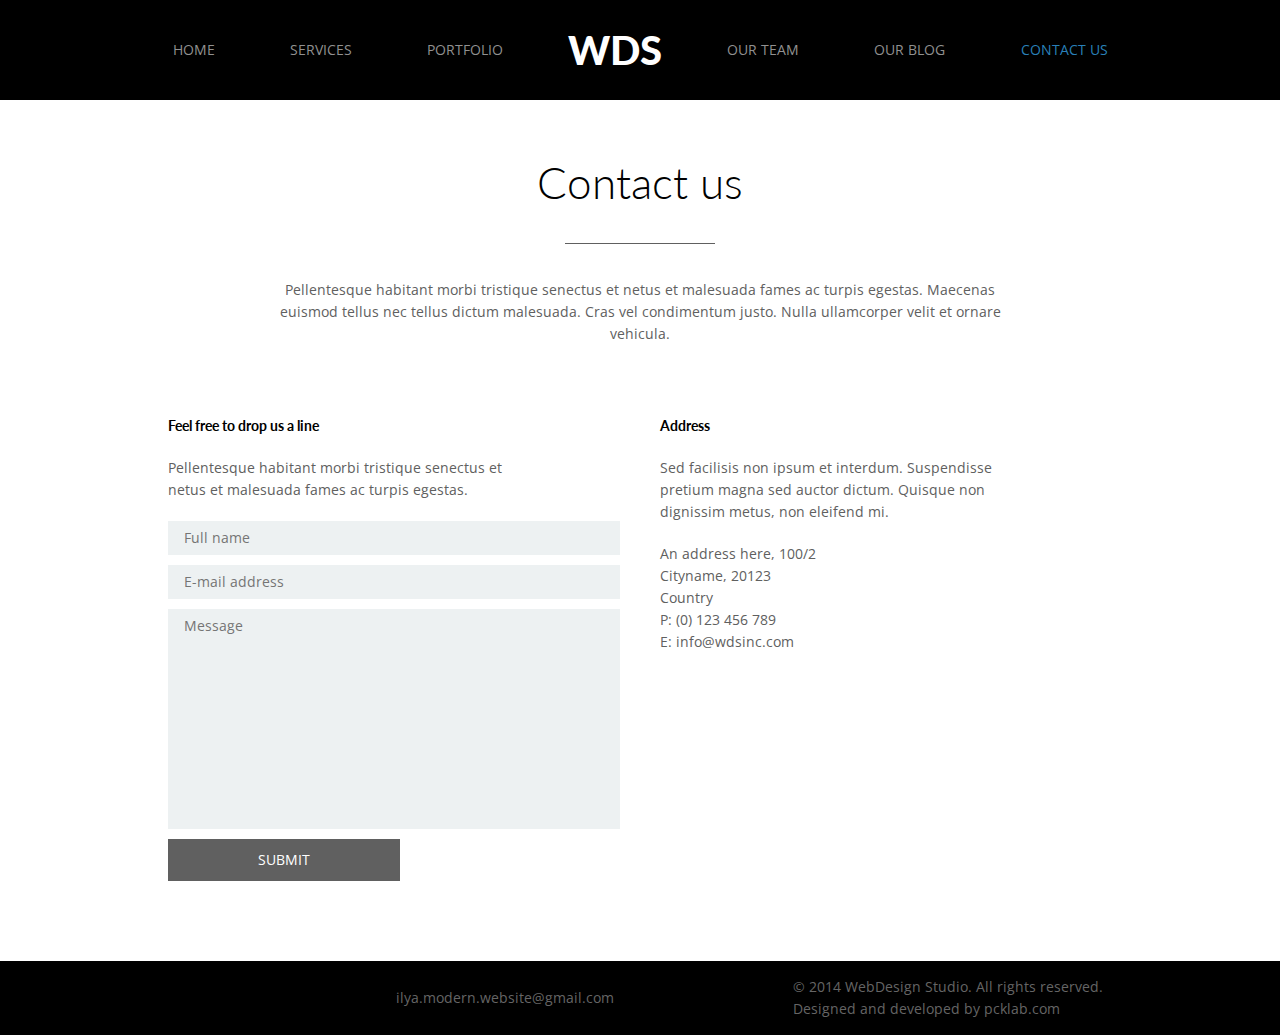
==== contacts.html @ 2964dbe5 "WDS" ====
<!DOCTYPE html>
<html lang="en">

<head>
  <meta charset="UTF-8">
  <meta name="viewport" content="width=device-width, initial-scale=1.0">
  <title>Contacts</title>
  <link rel="icon" href="images/logo-icon.png" type="image/png" />
  <link rel="preconnect" href="https://fonts.gstatic.com">
  <link href="https://fonts.googleapis.com/css2?family=Lato:wght@300;900&family=Open+Sans&display=swap" rel="stylesheet">
  <link rel="stylesheet" href="css/style.min.css">
</head>

<body>
  <div class="wrapper">
    <header class="header">
      
      <div class="header-navigation">
        <div class="container">
          <div class="burger">
            <span class="burger__line"></span>
          </div>
          <nav class="home-navigation__nav main-navigation">
            <ul class="main-navigation__list main-navigation__list--left">
              <li class="main-navigation__item">
                <a href="index.html" class="main-navigation__link">home</a>
              </li>
              <li class="main-navigation__item">
                <a href="services.html" class="main-navigation__link">services</a>
              </li>
              <li class="main-navigation__item">
                <a href="portfolio.html" class="main-navigation__link">Portfolio</a>
              </li>
            </ul>
            <a href="#" class="main-navigation__logo header-navigation__logo">WDS</a>
            <ul class="main-navigation__list main-navigation__list--right">
              <li class="main-navigation__item">
                <a href="our-team.html" class="main-navigation__link">our team</a>
              </li>
              <li class="main-navigation__item">
                <a href="our-blog.html" class="main-navigation__link">our blog</a>
              </li>
              <li class="main-navigation__item">
                <a href="#" class="main-navigation__link main-navigation__link--active">Contact us</a>
              </li>
            </ul>
          </nav>
        </div>
      </div>
    </header>
  
    <main class="main">
      <section class="contacts">
        <div class="container">
          <div class="contacts__block">
            <h2 class="contacts__title title-line">Contact us</h2>
            <p class="contacts__text text-description">
              Pellentesque habitant morbi tristique senectus et netus 
              et malesuada fames ac turpis egestas. Maecenas euismod 
              tellus nec tellus dictum malesuada. Cras vel condimentum 
              justo. Nulla ullamcorper velit et ornare vehicula.
            </p>
            <div class="contacts__items">
              <div class="contacts__item">
                <h4 class="contacts__item-title">
                  Feel free to drop us a line
                </h4>
                <div class="contacts__item-text-box text-description">
                  <p class="contacts__item-text">
                    Pellentesque habitant morbi tristique senectus et 
                    netus et malesuada fames ac turpis egestas. 
                  </p>
                </div>
                <form class="contacts__item-form">
                  <input type="text" class="contacts__item-input" placeholder="Full name">
                  <input type="email" class="contacts__item-input" placeholder="E-mail address">
                  <textarea class="contacts__item-area" placeholder="Message"></textarea>
                </form>
                <button class="contacts__item-btn" type="submit">submit</button>
              </div>
              <div class="contacts__item">
                <h4 class="contacts__item-title">
                  Address
                </h4>
                <div class="contacts__item-text-box text-description">
                  <p class="contacts__item-text">
                    Sed facilisis non ipsum et interdum. Suspendisse pretium magna sed auctor 
                    dictum. Quisque non dignissim metus, non eleifend mi. 
                  </p>
                </div>
                <div class="contacts__item-info-box text-description">
                  <p class="contacts__item-info">
                    An address here, 100/2 
                  </p>
                  <p class="contacts__item-info">
                    Cityname, 20123 
                  </p>
                  <p class="contacts__item-info">
                    Country 
                  </p>
                  <p class="contacts__item-info">
                    P: (0) 123 456 789 
                  </p>
                  <p class="contacts__item-info">
                    E: info@wdsinc.com
                  </p>
                </div>
                <iframe class="contacts__item-map" src="https://www.google.com/maps/embed?pb=!1m18!1m12!
                1m3!1d109980.86911801012!2d171.8429718929805!3d-43.5840769239
                3587!2m3!1f0!2f0!3f0!3m2!1i1024!2i768!4f13.1!3m3!1m2!1s0x6d2
                de6d2850617e5%3A0x500ef868479e210!2z0KXQvtGA0L7RgNCw0YLQsCwg
                0J3QvtCy0LDRjyDQl9C10LvQsNC90LTQuNGP!5e0!3m2!1sru!2sru!4v161
                8071864865!5m2!1sru!2sru" width="100%" height="200" style="border:0;" 
                allowfullscreen="" loading="lazy"></iframe>
              </div>
            </div>
          </div>
        </div>
      </section>
    </main>
    <footer class="footer">
      <div class="container">
        <div class="footer__body">
          <ul class="footer__social">
            <li class="footer__social-item">
              <a href="#" class="footer__social-link">
                <i class="fab fa-twitter"></i>
              </a>
            </li>
            <li class="footer__social-item">
              <a href="#" class="footer__social-link">
                <i class="fab fa-facebook-f"></i>
              </a>
            </li>
            <li class="footer__social-item">
              <a href="#" class="footer__social-link">
                <i class="fab fa-google-plus-g"></i>
              </a>
            </li>
            <li class="footer__social-item">
              <a href="#" class="footer__social-link">
                <i class="fab fa-pinterest-p"></i>
              </a>
            </li>
          </ul>
          <a href="mailto:ilya.modern.website@gmail.com" class="footer__my-link">
            ilya.modern.website@gmail.com
          </a>
          <div class="footer__text">
            <p class="footer__text-item">
              © 2014 WebDesign Studio. All rights reserved.<br>
              Designed and developed by pcklab.com
            </p>
          </div>
        </div>
      </div>
    </footer>
  </div>



  <script src="js/main.min.js"></script>
</body>

</html>
---- css/style.min.css ----
@import url(../css/all.min.css);.homepage__title,.main-navigation__logo{font-family:'Lato', sans-serif;font-weight:900}.homepage__label-text,.homepage__text,.homepage__link,.title-line{font-family:'Lato', sans-serif;font-weight:300}.blog__item-title-link,.article__item-title{font-family:'Lato', sans-serif;font-weight:400}.contacts__item-input::-webkit-input-placeholder, .contacts__item-area::-webkit-input-placeholder{font-family:'Open Sans', sans-serif;font-weight:400}.contacts__item-input::-moz-placeholder, .contacts__item-area::-moz-placeholder{font-family:'Open Sans', sans-serif;font-weight:400}.contacts__item-input:-ms-input-placeholder, .contacts__item-area:-ms-input-placeholder{font-family:'Open Sans', sans-serif;font-weight:400}.contacts__item-input::-ms-input-placeholder, .contacts__item-area::-ms-input-placeholder{font-family:'Open Sans', sans-serif;font-weight:400}body,.contacts__item-input,.contacts__item-input::placeholder,.contacts__item-area,.contacts__item-area::placeholder,.contacts__item-btn{font-family:'Open Sans', sans-serif;font-weight:400}html{-webkit-box-sizing:border-box;box-sizing:border-box}*,*::after,*::before{-webkit-box-sizing:inherit;box-sizing:inherit}ul[class],ol[class]{padding:0}body,h1,h2,h3,h4,h5,h6,p,ul,ol,li,figure,figcaption,blockquote,dl,dd{margin:0}ul[class]{list-style:none}img{max-width:100%;display:block}input,button,textarea,select{font:inherit}a{text-decoration:none}html,body,div,span,applet,object,iframe,h1,h2,h3,h4,h5,h6,p,blockquote,pre,a,abbr,acronym,address,big,cite,code,del,dfn,em,img,ins,kbd,q,s,samp,small,strike,strong,sub,sup,tt,var,b,u,i,center,dl,dt,dd,ol,ul,li,fieldset,form,label,legend,table,caption,tbody,tfoot,thead,tr,th,td,article,aside,canvas,details,embed,figure,figcaption,footer,header,hgroup,menu,nav,output,ruby,section,summary,time,mark,audio,video{margin:0;padding:0;border:0;font-size:100%;vertical-align:baseline}:focus{outline:0}article,aside,details,figcaption,figure,footer,header,hgroup,menu,nav,section{display:block}body{line-height:1}ol,ul{list-style:none}blockquote,q{quotes:none}blockquote:before,blockquote:after,q:before,q:after{content:'';content:none}table{border-collapse:collapse;border-spacing:0}input[type=search]::-webkit-search-cancel-button,input[type=search]::-webkit-search-decoration,input[type=search]::-webkit-search-results-button,input[type=search]::-webkit-search-results-decoration{-webkit-appearance:none;-moz-appearance:none}input[type=search]{-webkit-appearance:none;-moz-appearance:none;-webkit-box-sizing:content-box;box-sizing:content-box}textarea{overflow:auto;vertical-align:top;resize:vertical}audio,canvas,video{display:inline-block;*display:inline;*zoom:1;max-width:100%}audio:not([controls]){display:none;height:0}[hidden]{display:none}html{font-size:100%;-webkit-text-size-adjust:100%;-ms-text-size-adjust:100%}a:focus{outline:thin dotted}a:active,a:hover{outline:0}img{border:0;-ms-interpolation-mode:bicubic}figure{margin:0}form{margin:0}fieldset{border:1px solid #c0c0c0;margin:0 2px;padding:0.35em 0.625em 0.75em}legend{border:0;padding:0;white-space:normal;*margin-left:-7px}button,input,select,textarea{font-size:100%;margin:0;vertical-align:baseline;*vertical-align:middle}button,input{line-height:normal}button,select{text-transform:none}button,html input[type="button"],input[type="reset"],input[type="submit"]{-webkit-appearance:button;cursor:pointer;*overflow:visible}button[disabled],html input[disabled]{cursor:default}input[type="checkbox"],input[type="radio"]{-webkit-box-sizing:border-box;box-sizing:border-box;padding:0;*height:13px;*width:13px}input[type=search]{-webkit-appearance:textfield;-webkit-box-sizing:content-box;box-sizing:content-box}input[type="search"]::-webkit-search-cancel-button,input[type="search"]::-webkit-search-decoration{-webkit-appearance:none}button::-moz-focus-inner,input::-moz-focus-inner{border:0;padding:0}textarea{overflow:auto;vertical-align:top}table{border-collapse:collapse;border-spacing:0}html,button,input,select,textarea{color:#222}::-moz-selection{background:#b3d4fc;text-shadow:none}::selection{background:#b3d4fc;text-shadow:none}img{vertical-align:middle}fieldset{border:0;margin:0;padding:0}textarea{resize:vertical}.chromeframe{margin:0.2em 0;background:#ccc;color:#000;padding:0.2em 0}.slick-slider{position:relative;display:block;-webkit-box-sizing:border-box;box-sizing:border-box;-webkit-touch-callout:none;-webkit-user-select:none;-moz-user-select:none;-ms-user-select:none;user-select:none;-ms-touch-action:pan-y;touch-action:pan-y;-webkit-tap-highlight-color:transparent}.slick-list{position:relative;overflow:hidden;display:block;margin:0;padding:0}.slick-list:focus{outline:none}.slick-list.dragging{cursor:pointer;cursor:hand}.slick-slider .slick-track,.slick-slider .slick-list{-webkit-transform:translate3d(0, 0, 0);-ms-transform:translate3d(0, 0, 0);transform:translate3d(0, 0, 0)}.slick-track{position:relative;left:0;top:0;display:block;margin-left:auto;margin-right:auto}.slick-track:before,.slick-track:after{content:"";display:table}.slick-track:after{clear:both}.slick-loading .slick-track{visibility:hidden}.slick-slide{float:left;height:100%;min-height:1px;display:none}[dir="rtl"] .slick-slide{float:right}.slick-slide img{display:block}.slick-slide.slick-loading img{display:none}.slick-slide.dragging img{pointer-events:none}.slick-initialized .slick-slide{display:block}.slick-loading .slick-slide{visibility:hidden}.slick-vertical .slick-slide{display:block;height:auto;border:1px solid transparent}.slick-arrow.slick-hidden{display:none}html,body{height:100%}body{font-size:14px;line-height:22px}.wrapper{display:-webkit-box;display:-ms-flexbox;display:flex;-webkit-box-orient:vertical;-webkit-box-direction:normal;-ms-flex-direction:column;flex-direction:column;min-height:100%}.main{-webkit-box-flex:1;-ms-flex:1 0 auto;flex:1 0 auto}.footer{-webkit-box-flex:0;-ms-flex:0 0 auto;flex:0 0 auto}.container{max-width:975px;width:100%;margin:0 auto;padding:0 15px}.containerfluid{max-width:1920px;width:100%;margin:0 auto;padding:0 10px}.homepage{background-color:#2f3030;color:#fff}.homepage__block{padding:60px 0px;display:-webkit-box;display:-ms-flexbox;display:flex;-webkit-box-orient:vertical;-webkit-box-direction:normal;-ms-flex-direction:column;flex-direction:column;-webkit-box-align:center;-ms-flex-align:center;align-items:center;-webkit-box-pack:center;-ms-flex-pack:center;justify-content:center;min-height:100vh;color:inherit;position:relative;z-index:1}.homepage__block::before{content:"";position:absolute;top:0;left:0;right:0;bottom:0;background-color:rgba(0,0,0,0.4);z-index:-1}.homepage__label{margin-bottom:30px;max-width:80%;text-align:center}.homepage__label-text{font-size:16px;line-height:16px;position:relative;display:inline-block}.homepage__label-text::before{content:"";position:absolute;top:50%;left:-15px;-webkit-transform:translateY(-50%);-ms-transform:translateY(-50%);transform:translateY(-50%);width:6px;height:6px;border-radius:50%;background-color:#fff}.homepage__label-text::after{content:"";position:absolute;top:50%;right:-15px;-webkit-transform:translateY(-50%);-ms-transform:translateY(-50%);transform:translateY(-50%);width:6px;height:6px;border-radius:50%;background-color:#fff}.homepage__title{font-size:50px;line-height:50px;text-transform:uppercase;margin-bottom:30px;text-align:center;max-width:95%}.homepage__description{margin-bottom:80px;width:85%;text-align:center;display:inline-block;display:-webkit-box;display:-ms-flexbox;display:flex;-webkit-box-align:center;-ms-flex-align:center;align-items:center;-webkit-box-pack:center;-ms-flex-pack:center;justify-content:center}.homepage__text-lines{height:100%;width:15%;position:relative}.homepage__text-lines::before{content:"";position:absolute;top:calc(50% - 2px);-webkit-transform:translateY(-50%);-ms-transform:translateY(-50%);transform:translateY(-50%);left:0;width:100%;height:1px;border-radius:1px;background-color:#fff}.homepage__text-lines::after{content:"";position:absolute;bottom:calc(50% - 2px);-webkit-transform:translateY(-50%);-ms-transform:translateY(-50%);transform:translateY(-50%);left:0;width:100%;height:1px;border-radius:1px;background-color:#fff}.homepage__text{display:inline-block;font-size:16px;line-height:16px;max-width:70%;padding:0 15px}.homepage__link{font-size:14px;line-height:14px;padding:17px 40px;background-color:transparent;border:1px solid #fff;text-transform:uppercase;color:inherit;max-width:300px;text-align:center;-webkit-transition:all 0.5s;-o-transition:all 0.5s;transition:all 0.5s}.homepage__link:hover{-webkit-transition:all 0.5s;-o-transition:all 0.5s;transition:all 0.5s;background-color:#2980b9}.homepage__link:focus{-webkit-transition:all 0.5s;-o-transition:all 0.5s;transition:all 0.5s;background-color:#2980b9}.home-navigation{padding:40px 0;background-color:#fff}.home-navigation-sticky{position:-webkit-sticky;position:sticky;top:0;z-index:2;-webkit-box-shadow:2px 2px 5px rgba(0,0,0,0.2);box-shadow:2px 2px 5px rgba(0,0,0,0.2)}.main-navigation{display:-webkit-box;display:-ms-flexbox;display:flex;-webkit-box-align:center;-ms-flex-align:center;align-items:center;-webkit-box-pack:justify;-ms-flex-pack:justify;justify-content:space-between}.main-navigation__list{-webkit-box-flex:1;-ms-flex-positive:1;flex-grow:1;display:-webkit-box;display:-ms-flexbox;display:flex;-webkit-box-pack:justify;-ms-flex-pack:justify;justify-content:space-between;-webkit-box-align:center;-ms-flex-align:center;align-items:center}.main-navigation__list--left{margin-right:60px}.main-navigation__link{color:#909090;text-transform:uppercase;padding:5px;position:relative;display:inline-block;-webkit-transition:all 0.3s;-o-transition:all 0.3s;transition:all 0.3s}.main-navigation__link::after{content:"";position:absolute;bottom:5px;left:0;right:0;width:calc(100% - 10px);margin:auto;height:1px;background-color:#2980b9;-webkit-transform:scale(0);-ms-transform:scale(0);transform:scale(0);-webkit-transition:all 0.3s;-o-transition:all 0.3s;transition:all 0.3s}.main-navigation__link:hover{color:#2980b9;-webkit-transition:all 0.3s;-o-transition:all 0.3s;transition:all 0.3s}.main-navigation__link:hover::after{-webkit-transform:scale(1);-ms-transform:scale(1);transform:scale(1);-webkit-transition:all 0.3s;-o-transition:all 0.3s;transition:all 0.3s}.main-navigation__link--active{color:#2980b9}.main-navigation__logo{color:#000;font-size:40px;line-height:40px}.main-navigation__list--right{margin-left:60px}.info-block{padding:60px 0 65px;background:url(../images/bg.png)}.info-block__body{text-align:center}.info-block__description{margin-bottom:80px;display:inline-block}.info-block__row{display:-webkit-box;display:-ms-flexbox;display:flex;-ms-flex-wrap:wrap;flex-wrap:wrap;-webkit-box-pack:center;-ms-flex-pack:center;justify-content:center}.info-block__row-item{padding:10px 25px;display:-webkit-box;display:-ms-flexbox;display:flex;-webkit-box-orient:vertical;-webkit-box-direction:normal;-ms-flex-direction:column;flex-direction:column;-webkit-box-pack:end;-ms-flex-pack:end;justify-content:flex-end;max-width:158px}.info-block__row-item:hover .info-block__row-text{color:#2980b9}.info-block__row-image{margin-bottom:15px;display:-webkit-box;display:-ms-flexbox;display:flex;-webkit-box-align:center;-ms-flex-align:center;align-items:center;-webkit-box-pack:center;-ms-flex-pack:center;justify-content:center}.info-block__row-img{-o-object-fit:contain;object-fit:contain;max-width:100%;max-height:60px}.title-line{font-size:44px;line-height:44px;color:#000;position:relative;margin-bottom:35px;padding-bottom:40px;text-align:center;padding-left:5%;padding-right:5%}.title-line::after{content:"";position:absolute;bottom:0;left:0;right:0;margin:0 auto;width:150px;background-color:#606060;height:1px}.text-description{color:#606060;width:78%;text-align:center;display:inline-block}.our-clients{padding:80px 0 90px 0}.our-clients__body{text-align:center}.our-clients__description{margin-bottom:70px}.our-clients__row{display:-webkit-box;display:-ms-flexbox;display:flex;-webkit-box-pack:center;-ms-flex-pack:center;justify-content:center;-webkit-box-align:center;-ms-flex-align:center;align-items:center;width:100%;padding:0 30px}.our-clients__row-box{position:relative}.our-clients__row-arrow{font-size:22px;padding:5px;color:#000;background-color:transparent;position:absolute;top:50%;-webkit-transform:translateY(-50%);-ms-transform:translateY(-50%);transform:translateY(-50%);display:inline-block;z-index:1;cursor:pointer;-webkit-transition:all 0.5s;-o-transition:all 0.5s;transition:all 0.5s}.our-clients__row-arrow:hover{color:#2980b9;-webkit-transition:all 0.5s;-o-transition:all 0.5s;transition:all 0.5s}.our-clients__row-arrow:focus{color:#2980b9;-webkit-transition:all 0.5s;-o-transition:all 0.5s;transition:all 0.5s}.our-clients__row-arrow--left{left:0}.our-clients__row-arrow--right{right:0}.our-clients__row-item{width:20%;padding:5px;height:85px;opacity:0.7;-webkit-transition:all 0.5s;-o-transition:all 0.5s;transition:all 0.5s;overflow:hidden}.our-clients__row-item:hover{opacity:1;-webkit-transition:all 0.5s;-o-transition:all 0.5s;transition:all 0.5s}.our-clients__row-img{max-width:100%;max-height:100%;height:100%;margin:0 auto;-o-object-fit:contain;object-fit:contain}.footer{background-color:#000;padding:15px 0}.footer__body{display:-webkit-box;display:-ms-flexbox;display:flex;-webkit-box-pack:justify;-ms-flex-pack:justify;justify-content:space-between;-webkit-box-align:center;-ms-flex-align:center;align-items:center;color:#656565}.footer__social{display:-webkit-box;display:-ms-flexbox;display:flex;-webkit-box-align:center;-ms-flex-align:center;align-items:center;-ms-flex-wrap:wrap;flex-wrap:wrap;padding:0 10px;max-width:30%}.footer__social-item{margin-right:20px}.footer__social-item:last-child{margin-right:0px}.footer__social-link{color:inherit;-webkit-transition:all 0.5s;-o-transition:all 0.5s;transition:all 0.5s}.footer__social-link:hover{color:#2980b9;-webkit-transition:all 0.5s;-o-transition:all 0.5s;transition:all 0.5s}.footer__my-link{max-width:30%;color:inherit;padding:0 10px;-webkit-transition:all 0.5s;-o-transition:all 0.5s;transition:all 0.5s}.footer__my-link:hover{color:#2980b9;-webkit-transition:all 0.5s;-o-transition:all 0.5s;transition:all 0.5s}.footer__text{max-width:40%;color:inherit;padding:0 10px}.header-navigation{padding:30px 0;background-color:#000}.header-navigation__logo{color:#fff}.blog{padding:50px 0 80px 0}.blog__bock{text-align:center}.blog__text{margin-bottom:65px}.blog__items{display:-webkit-box;display:-ms-flexbox;display:flex;-webkit-box-pack:center;-ms-flex-pack:center;justify-content:center;-ms-flex-wrap:wrap;flex-wrap:wrap;margin:0 -2%}.blog__item{-webkit-box-flex:0;-ms-flex:0 0 50%;flex:0 0 50%;padding:0 2%;margin-bottom:50px}.blog__item-img-link{margin-bottom:12px;display:block;width:100%;height:240px}.blog__item-image{max-width:100%;width:100%;max-height:100%;height:100%;-o-object-fit:cover;object-fit:cover}.blog__item-title-link{display:block;margin-bottom:15px;font-size:20px;line-height:20px;color:#000;text-align:left}.blog__item-title-link:hover{text-decoration:underline}.blog__item-text{text-align:left;max-height:65px;overflow:hidden}.article{padding:55px 0}.article__block{display:-webkit-box;display:-ms-flexbox;display:flex;-webkit-box-orient:vertical;-webkit-box-direction:normal;-ms-flex-direction:column;flex-direction:column;-webkit-box-align:center;-ms-flex-align:center;align-items:center;text-align:center}.article-description{color:#606060;width:100%;text-align:center;display:inline-block}.article__block-text{margin-bottom:15px}.article__block-description{margin-bottom:30px}.article__item{display:-webkit-box;display:-ms-flexbox;display:flex;-webkit-box-orient:vertical;-webkit-box-direction:normal;-ms-flex-direction:column;flex-direction:column;-webkit-box-align:center;-ms-flex-align:center;align-items:center}.article__item-title{font-size:20px;line-height:20px;color:#000;margin-bottom:20px}.article__item-image-box{position:relative;width:67.7%;padding-bottom:45%;margin-bottom:40px}.article__item-image{position:absolute;top:0;left:0;height:100%;width:100%;-o-object-fit:cover;object-fit:cover}.article__item-text{display:block;position:relative;padding-bottom:10px;margin-bottom:30px}.article__item-text::after{content:"";position:absolute;bottom:0;left:0;right:0;margin:0 auto;width:150px;height:1px;background-color:#606060}.article__item-description{margin-bottom:30px}.article__comments{display:-webkit-box;display:-ms-flexbox;display:flex;-webkit-box-pack:center;-ms-flex-pack:center;justify-content:center;-ms-flex-wrap:wrap;flex-wrap:wrap;max-width:80%}.article__comments-item{display:-webkit-box;display:-ms-flexbox;display:flex;-webkit-box-orient:vertical;-webkit-box-direction:normal;-ms-flex-direction:column;flex-direction:column;margin-right:20px}.article__comments-item:last-child{margin-right:0}.article__comments-count{margin-bottom:8px}.article__comments-share{display:inline-block;padding:2px 4px;-webkit-box-shadow:2px 2px 2px rgba(0,0,0,0.2);box-shadow:2px 2px 2px rgba(0,0,0,0.2);border-radius:5px}.tweet-share{color:#000;background-color:#e8e8e8}.tweet-share__icon{color:#2980b9}.tweet-share-count{display:inline-block;padding:6px 20px;border:1px solid #000;border-radius:5px;position:relative}.tweet-share-count::after{content:"";position:absolute;bottom:-5px;left:40%;width:0;height:0;border-style:solid;border-width:4px 3px 0 3px;border-color:#000 transparent transparent transparent}.tweet-share-count::before{z-index:1;content:"";position:absolute;bottom:-3px;left:calc(40% + 1px);width:0;height:0;border-style:solid;border-width:3px 2px 0 2px;border-color:#fff transparent transparent transparent}.facebook-share{color:#fff;background-color:#4a67b7}.facebook-share__icon{background-color:#4a67b7}.facebook-share-count{display:inline-block;padding:6px 15px;border:1px solid #606060;border-radius:5px;position:relative;color:#606060}.facebook-share-count::after{content:"";position:absolute;bottom:-5px;left:20%;width:0;height:0;border-style:solid;border-width:4px 3px 0 3px;border-color:#606060 transparent transparent transparent}.facebook-share-count::before{z-index:1;content:"";position:absolute;bottom:-3px;left:calc(20% + 1px);width:0;height:0;border-style:solid;border-width:3px 2px 0 2px;border-color:#fff transparent transparent transparent}.portfolio{padding:60px 0 20px 0}.portfolio__block{display:-webkit-box;display:-ms-flexbox;display:flex;-webkit-box-orient:vertical;-webkit-box-direction:normal;-ms-flex-direction:column;flex-direction:column;-webkit-box-align:center;-ms-flex-align:center;align-items:center;text-align:center}.portfolio__text{margin-bottom:65px}.portfolio__items{width:100%;display:-webkit-box;display:-ms-flexbox;display:flex;-webkit-box-pack:center;-ms-flex-pack:center;justify-content:center;-ms-flex-wrap:wrap;flex-wrap:wrap;margin:0 -2% 30px -2%}.portfolio__item{-webkit-box-flex:1;-ms-flex:1 1 50%;flex:1 1 50%;padding:0 2%;margin-bottom:30px}.portfolio__item:hover .portfolio__item-link{text-shadow:2px 2px 2px rgba(0,0,0,0.4);-webkit-transition:all 0.5s;-o-transition:all 0.5s;transition:all 0.5s}.portfolio__item-image-box{display:block;position:relative;padding-bottom:51%;margin-bottom:8px}.portfolio__item-image{position:absolute;top:0;left:0;-o-object-fit:cover;object-fit:cover;width:100%;height:100%}.portfolio__item-link{font-size:16px;line-height:22px;color:#000;-webkit-transition:all 0.5s;-o-transition:all 0.5s;transition:all 0.5s;display:inline-block}.team{padding:60px 0 10px 0}.team__block{text-align:center}.team__text{margin-bottom:65px}.team__items{width:100%;display:-webkit-box;display:-ms-flexbox;display:flex;-webkit-box-pack:space-evenly;-ms-flex-pack:space-evenly;justify-content:space-evenly;-ms-flex-wrap:wrap;flex-wrap:wrap}.team__item{-webkit-box-flex:0;-ms-flex:0 0 25%;flex:0 0 25%;padding:0 1%;margin-bottom:60px}.team__item:hover .team__item-human-link{text-shadow:1px 2px 1px rgba(0,0,0,0.4);-webkit-transition:all 0.5s;-o-transition:all 0.5s;transition:all 0.5s}.team__item:hover .team__item-image{-webkit-transition:all 0.5s;-o-transition:all 0.5s;transition:all 0.5s;height:105%;width:105%}.team__item-image-box{position:relative;padding-bottom:104%;display:block;margin-bottom:10px;overflow:hidden}.team__item-image{position:absolute;top:0;left:0;height:100%;width:100%;-o-object-fit:cover;object-fit:cover;-webkit-transition:all 0.5s;-o-transition:all 0.5s;transition:all 0.5s}.team__item-human-link{-webkit-transition:all 0.5s;-o-transition:all 0.5s;transition:all 0.5s;color:#000;margin-bottom:15px;display:inline-block}.team__item-description{margin-bottom:20px}.team__socail{display:-webkit-box;display:-ms-flexbox;display:flex;-webkit-box-align:center;-ms-flex-align:center;align-items:center;-webkit-box-pack:center;-ms-flex-pack:center;justify-content:center;-ms-flex-wrap:wrap;flex-wrap:wrap}.team__socail-link{margin-right:20px;color:#000;font-size:16px;-webkit-transition:all 0.5s;-o-transition:all 0.5s;transition:all 0.5s}.team__socail-link:hover{color:#2980b9;-webkit-transition:all 0.5s;-o-transition:all 0.5s;transition:all 0.5s}.team__socail-link:last-child{margin-right:0}.services{padding:60px 0 50px 0}.services__block{text-align:center}.services__text{margin-bottom:60px}.services__items{display:-webkit-box;display:-ms-flexbox;display:flex;-ms-flex-wrap:wrap;flex-wrap:wrap;-webkit-box-pack:center;-ms-flex-pack:center;justify-content:center;margin:0 -2%}.services__item{-webkit-box-flex:1;-ms-flex:1 1 50%;flex:1 1 50%;padding:0 2%;display:-webkit-box;display:-ms-flexbox;display:flex;margin-bottom:30px}.services__item-image{display:block;width:30px;height:30px;margin-right:20px}.services__item-info{text-align:left}.services__item-title{margin-bottom:15px;font-family:'Lato', sans-serif;color:#000}.services__item-description{color:#606060;margin-bottom:15px;max-height:70px;overflow:hidden}.services__item-link{color:#606060;text-decoration:underline;-webkit-transition:all 0.3s;-o-transition:all 0.3s;transition:all 0.3s}.services__item-link:hover{color:#272727;-webkit-transition:all 0.3s;-o-transition:all 0.3s;transition:all 0.3s}.contacts{padding:60px 0}.contacts__block{text-align:center}.contacts__text{margin-bottom:70px}.contacts__items{display:-webkit-box;display:-ms-flexbox;display:flex;-ms-flex-wrap:wrap;flex-wrap:wrap;text-align:left;margin:0 -2%}.contacts__item{margin-bottom:20px;-webkit-box-flex:1;-ms-flex:1 1 50%;flex:1 1 50%;padding:0 2%}.contacts__item-title{margin-bottom:20px;font-family:'Lato', sans-serif;color:#000}.contacts__item-text-box{margin-bottom:20px}.contacts__item-text{text-align:left}.contacts__item-form{display:-webkit-box;display:-ms-flexbox;display:flex;-webkit-box-orient:vertical;-webkit-box-direction:normal;-ms-flex-direction:column;flex-direction:column;margin-bottom:10px}.contacts__item-input{margin-bottom:10px;padding:5px 15px;border:1px solid transparent;-webkit-transition:all 0.3s;-o-transition:all 0.3s;transition:all 0.3s;background-color:#edf1f2;font-size:14px;line-height:22px}.contacts__item-input::-webkit-input-placeholder{font-size:14px;line-height:22px}.contacts__item-input::-moz-placeholder{font-size:14px;line-height:22px}.contacts__item-input:-ms-input-placeholder{font-size:14px;line-height:22px}.contacts__item-input::-ms-input-placeholder{font-size:14px;line-height:22px}.contacts__item-input::placeholder{font-size:14px;line-height:22px}.contacts__item-input:hover{border:1px solid #2980b9;-webkit-transition:all 0.3s;-o-transition:all 0.3s;transition:all 0.3s}.contacts__item-input:focus{border:1px solid #2980b9;-webkit-transition:all 0.3s;-o-transition:all 0.3s;transition:all 0.3s}.contacts__item-area{-webkit-transition:all 0.3s;-o-transition:all 0.3s;transition:all 0.3s;padding:5px 15px;border:1px solid transparent;background-color:#edf1f2;height:220px;resize:none;font-size:14px;line-height:22px}.contacts__item-area::-webkit-input-placeholder{font-size:14px;line-height:22px}.contacts__item-area::-moz-placeholder{font-size:14px;line-height:22px}.contacts__item-area:-ms-input-placeholder{font-size:14px;line-height:22px}.contacts__item-area::-ms-input-placeholder{font-size:14px;line-height:22px}.contacts__item-area::placeholder{font-size:14px;line-height:22px}.contacts__item-area:hover{border:1px solid #2980b9;-webkit-transition:all 0.3s;-o-transition:all 0.3s;transition:all 0.3s}.contacts__item-area:focus{border:1px solid #2980b9;-webkit-transition:all 0.3s;-o-transition:all 0.3s;transition:all 0.3s}.contacts__item-btn{padding:10px 90px;border:none;color:#fff;text-transform:uppercase;font-size:14px;line-height:22px;background-color:#606060;-webkit-transition:all 0.5s;-o-transition:all 0.5s;transition:all 0.5s}.contacts__item-btn:hover{background-color:#2980b9;-webkit-transition:all 0.5s;-o-transition:all 0.5s;transition:all 0.5s}.contacts__item-btn:focus{background-color:#2980b9;-webkit-transition:all 0.5s;-o-transition:all 0.5s;transition:all 0.5s}.contacts__item-info-box{text-align:left;margin-bottom:20px}.burger{width:40px;height:30px;display:none;position:relative}.burger__line{position:absolute;left:0;bottom:calc(50% - 1px);width:100%;height:2px;background-color:#fff;display:block;-webkit-transition:all 0.5s;-o-transition:all 0.5s;transition:all 0.5s}.burger::before{content:"";position:absolute;top:calc(100% - 1px);left:0;width:100%;height:2px;background-color:#fff;display:block;-webkit-transition:all 0.5s;-o-transition:all 0.5s;transition:all 0.5s}.burger::after{content:"";position:absolute;bottom:calc(100% - 1px);left:0;width:100%;height:2px;background-color:#fff;display:block;-webkit-transition:all 0.5s;-o-transition:all 0.5s;transition:all 0.5s}.burger.active .burger__line{-webkit-transform:scale(0);-ms-transform:scale(0);transform:scale(0);-webkit-transition:all 0.5s;-o-transition:all 0.5s;transition:all 0.5s}.burger.active::before{-webkit-transform:rotate(-45deg);-ms-transform:rotate(-45deg);transform:rotate(-45deg);top:calc(50% - 1px);-webkit-transition:all 0.5s;-o-transition:all 0.5s;transition:all 0.5s}.burger.active::after{-webkit-transform:rotate(45deg);-ms-transform:rotate(45deg);transform:rotate(45deg);bottom:calc(50% - 1px);-webkit-transition:all 0.5s;-o-transition:all 0.5s;transition:all 0.5s}body.lock{overflow:hidden}@media (max-width: 800px){.header{position:fixed;width:100%;z-index:2}.burger{display:block;z-index:5;position:fixed;top:15px;right:5%}.home-navigation{background-color:#000;padding:0;height:60px;z-index:1}.main-navigation{position:fixed;top:0;left:-120%;width:100%;height:100%;padding-top:80px;padding-left:20px;display:block;background-color:rgba(0,0,0,0.9);z-index:-1;overflow:auto;-webkit-transition:all 0.5s;-o-transition:all 0.5s;transition:all 0.5s}.main-navigation.active{left:0;-webkit-transition:all 0.5s;-o-transition:all 0.5s;transition:all 0.5s}.main-navigation__logo{display:none}.main-navigation__list{margin:0;display:-webkit-box;display:-ms-flexbox;display:flex;-webkit-box-orient:vertical;-webkit-box-direction:normal;-ms-flex-direction:column;flex-direction:column;-webkit-box-align:start;-ms-flex-align:start;align-items:flex-start;-webkit-box-pack:start;-ms-flex-pack:start;justify-content:flex-start}.main-navigation__item{margin-bottom:25px;font-size:18px}.services,.portfolio,.team,.blog,.contacts{margin-top:20px}.homepage__title{font-size:40px;line-height:40px}.article{margin-top:30px}}@media (max-width: 750px){.homepage__label{margin-bottom:20px}.homepage__title{font-size:24px;line-height:26px;margin-bottom:20px}.homepage__description{margin-bottom:50px}.homepage__text-lines{display:none}.homepage__text{font-size:14px;line-height:14px}.title-line{font-size:36px;line-height:38px;margin-bottom:30px;padding-bottom:35px}.info-block__description{margin-bottom:40px}.our-clients{padding:45px 0}.footer__body{-ms-flex-wrap:wrap;flex-wrap:wrap;-webkit-box-pack:center;-ms-flex-pack:center;justify-content:center;text-align:center}.footer__text{-webkit-box-flex:1;-ms-flex:1 0 90%;flex:1 0 90%;max-width:100%}.footer__social{-webkit-box-flex:1;-ms-flex:1 0 50%;flex:1 0 50%;max-width:100%;-webkit-box-pack:center;-ms-flex-pack:center;justify-content:center;padding:0 15px !important;margin-bottom:10px}.footer__my-link{-webkit-box-flex:1;-ms-flex:1 0 50%;flex:1 0 50%;max-width:100%;margin-bottom:10px}.footer__social-link{font-size:24px}.services__item-image{display:block;width:20px;height:20px;margin-right:10px}.services__text{margin-bottom:40px}.services{padding-bottom:10px}.portfolio__text{margin-bottom:40px}.portfolio__items{margin-bottom:0}.team__text{margin-bottom:40px}.team__item{-webkit-box-flex:0;-ms-flex:0 0 33.333%;flex:0 0 33.333%}.team__item-description{margin-bottom:15px}.blog{padding-bottom:0}.blog__text{margin-bottom:40px}.blog__item{-webkit-box-flex:0;-ms-flex:0 0 70%;flex:0 0 70%}.contacts__text{margin-bottom:40px}}@media (max-width: 700px){.homepage__title{font-size:30px;line-height:30px}.contacts{padding-bottom:0}.contacts__item{-webkit-box-flex:100%;-ms-flex:100%;flex:100%}.article__block-text{margin-bottom:0px}.article__item-image-box{width:80%;padding-bottom:50%;margin-bottom:20px}.article__item-description{margin-bottom:10px}}@media (max-width: 600px){.team__item{-webkit-box-flex:0;-ms-flex:0 0 50%;flex:0 0 50%;margin-bottom:30px}.team__socail-link{font-size:18px}.blog__item{-webkit-box-flex:0;-ms-flex:0 0 80%;flex:0 0 80%}.text-description{width:95%}}@media (max-width: 500px){.homepage__link{padding:15px 20px;max-width:70%}.title-line{font-size:28px;line-height:30px;margin-bottom:20px;padding-bottom:25px}.our-clients__description{margin-bottom:40px}.info-block{padding:35px 0}.info-block__description{margin-bottom:30px}.our-clients{padding:30px 0}.footer__text{font-size:12px}.services__item{-webkit-box-flex:1;-ms-flex:1 1 100%;flex:1 1 100%}.services__item-title{margin-bottom:7px}.services__item-description{margin-bottom:7px}.portfolio__text{margin-bottom:30px}.portfolio__item{-webkit-box-flex:1;-ms-flex:1 1 100%;flex:1 1 100%}.team__text{margin-bottom:25px}.team__item{-webkit-box-flex:0;-ms-flex:0 0 70%;flex:0 0 70%}.blog__item{-webkit-box-flex:0;-ms-flex:0 0 100%;flex:0 0 100%}.contacts__text{margin-bottom:30px}.contacts__item-title{margin-bottom:10px}.article__item-image-box{width:95%;padding-bottom:60%;margin-bottom:20px}}@media (max-width: 420px){.blog__item-img-link{height:180px}.team__item{-webkit-box-flex:0;-ms-flex:0 0 85%;flex:0 0 85%}}
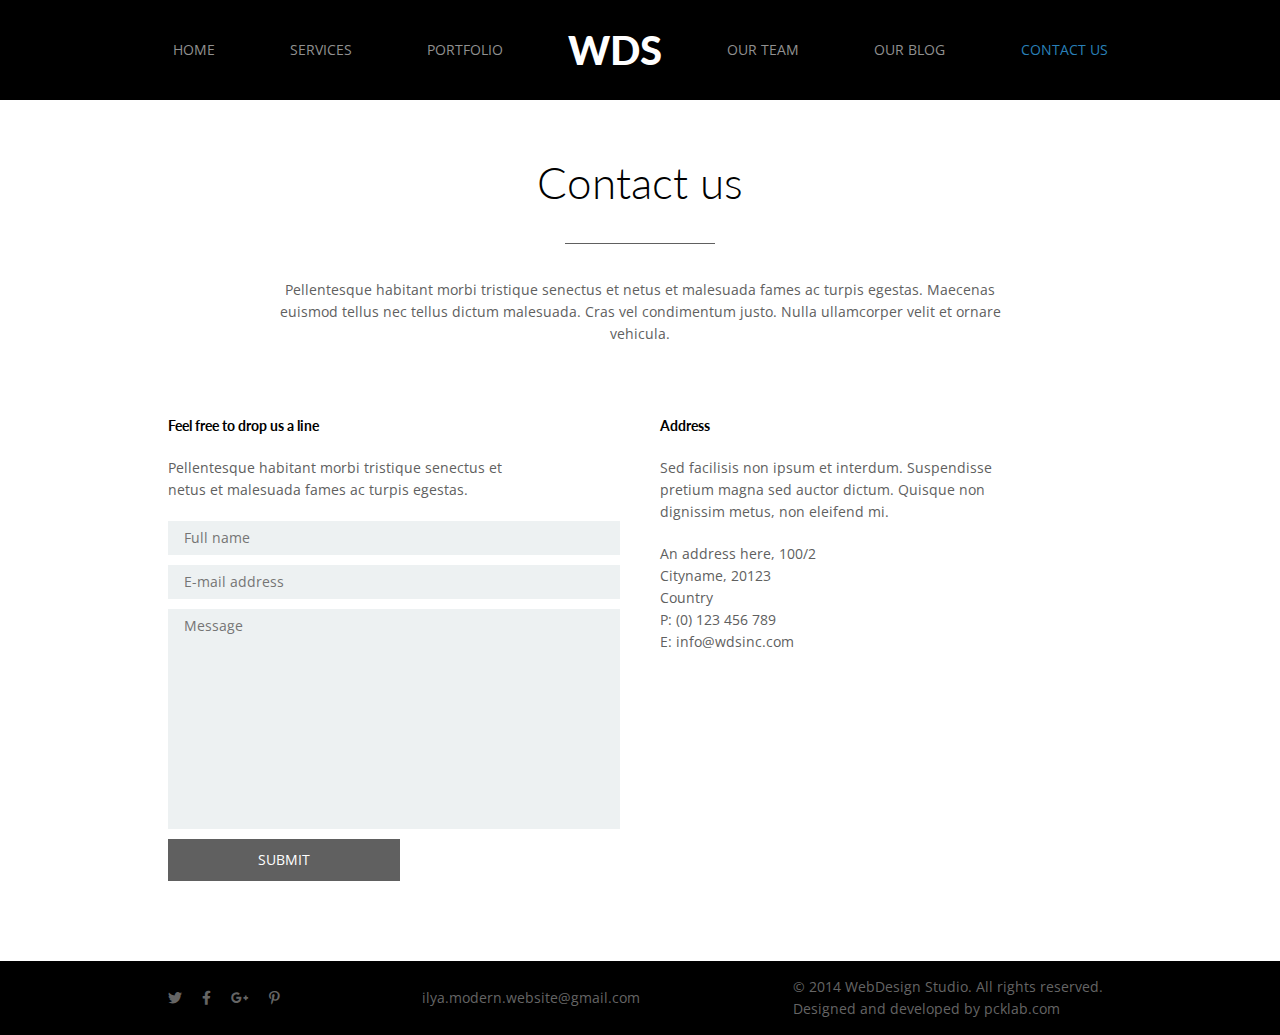
==== commit e5a5945e: "map" ====
--- a/contacts.html
+++ b/contacts.html
@@ -105,13 +105,7 @@
                     E: info@wdsinc.com
                   </p>
                 </div>
-                <iframe class="contacts__item-map" src="https://www.google.com/maps/embed?pb=!1m18!1m12!
-                1m3!1d109980.86911801012!2d171.8429718929805!3d-43.5840769239
-                3587!2m3!1f0!2f0!3f0!3m2!1i1024!2i768!4f13.1!3m3!1m2!1s0x6d2
-                de6d2850617e5%3A0x500ef868479e210!2z0KXQvtGA0L7RgNCw0YLQsCwg
-                0J3QvtCy0LDRjyDQl9C10LvQsNC90LTQuNGP!5e0!3m2!1sru!2sru!4v161
-                8071864865!5m2!1sru!2sru" width="100%" height="200" style="border:0;" 
-                allowfullscreen="" loading="lazy"></iframe>
+                <iframe class="contacts__item-map" src="https://www.google.com/maps/embed?pb=!1m18!1m12!1m3!1d109980.86911801012!2d171.8429718929805!3d-43.58407692393587!2m3!1f0!2f0!3f0!3m2!1i1024!2i768!4f13.1!3m3!1m2!1s0x6d2de6d2850617e5%3A0x500ef868479e210!2z0KXQvtGA0L7RgNCw0YLQsCwg0J3QvtCy0LDRjyDQl9C10LvQsNC90LTQuNGP!5e0!3m2!1sru!2sru!4v1618071864865!5m2!1sru!2sru" style="border:0;" allowfullscreen="" loading="lazy"></iframe>
               </div>
             </div>
           </div>
@@ -162,4 +156,4 @@
   <script src="js/main.min.js"></script>
 </body>
 
-</html>+</html>
